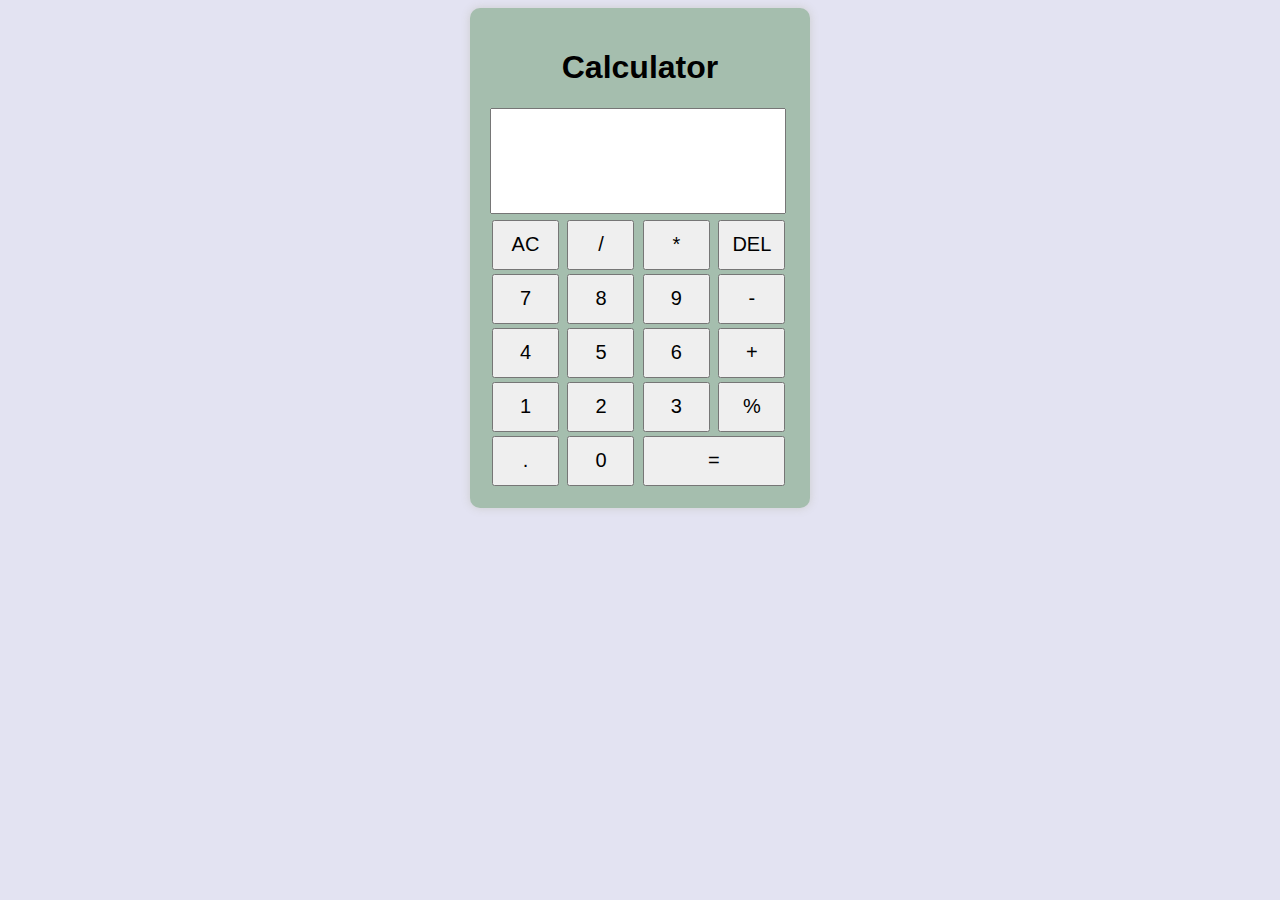
==== calculator.html @ 36f21e9b "first commit" ====
<!DOCTYPE html>
<html lang="en">
<head>
    <meta charset="UTF-8">
    <meta http-equiv="X-UA-Compatible" content="IE=edge">
    <meta name="viewport" content="width=device-width, initial-scale=1.0">
    <title>Calculator</title>
<link rel="stylesheet" href="calculator.css">
</head>
<body>
    <form>
        <h1>Calculator</h1>
                
            <!-- Where the result will be displayed -->
                <input id="display" type="text" name="display" autocomplete="off">
               
                <div class="try">
                    <div >
                        <button onclick="display.value ='' ">AC</button>
                        <button onclick="display.value +='/' ">/</button>
                        <button onclick="display.value +='*' ">*</button>

                        <!-- slice removes the last value or digit fron the display -->
                        <button onclick="display.value =display.value.toString().slice(0,-1) ">DEL</button>
                    </div> 
                    <div >
                        <button onclick="display.value +='7' ">7</button>
                        <button onclick="display.value +='8' ">8</button>
                        <button onclick="display.value +='9' ">9</button>
                        <button onclick="display.value +='-' ">-</button>
                    </div> 
                    <div >
                        <button onclick="display.value +='4' ">4</button>
                        <button onclick="display.value +='5' ">5</button>
                        <button onclick="display.value +='6' ">6</button>
                        <button onclick="display.value +='+' ">+</button>
                    </div>
                    <div >
                        <button onclick="display.value +='1' ">1</button>
                        <button onclick="display.value +='2' ">2</button>
                        <button onclick="display.value +='3' ">3</button>
                        <button onclick="display.value +='%' ">%</button>
                       
                    </div>
                    <div >
                        <button onclick="display.value +='.' ">.</button>
                        <button onclick="display.value +='0' ">0</button>

                        <!--Evaluate the result-->
                        <!-- eval means that take the value entered an perform calculations -->
                        <button onclick="display.value=eval(display.value)" id="equal">=</button>
                       
                    </div>
               
                
                </div>
    </form>

   <script src="calculator.js"></script>


</body>
</html>
---- calculator.css ----
body {
    font-family: Arial, sans-serif;
    background-color: #e3e3f2;
}

h1 {
    text-align: center;
}

form{
   width: 300px;
    min-height: 400px;
    margin: auto;
    background-color: #a5beae;
    padding: 20px;
    border-radius: 10px;
    box-shadow: 0px 0px 10px #ccc;
    align-items: center;
    cursor: pointer;
}

/* style the display element */
#display{
    text-align: right;
    height: 70px;
    width:276px;
    line-height: 10px;
    padding: 16px 8px;
    font-size: 25px;
   margin-bottom: 4px;
}
#equal{
    width:142px;
}
button{
    width: 67px;
    height: 50px;
    padding: 2px;
    margin: 2px;
    font-size: 20px;
    font-style: normal;
    font-weight:200;
   
}
button:hover{
    color: darkslategrey;
    background-color: rgb(26, 222, 98);
    transition: 0.5s ease-in-out;
}
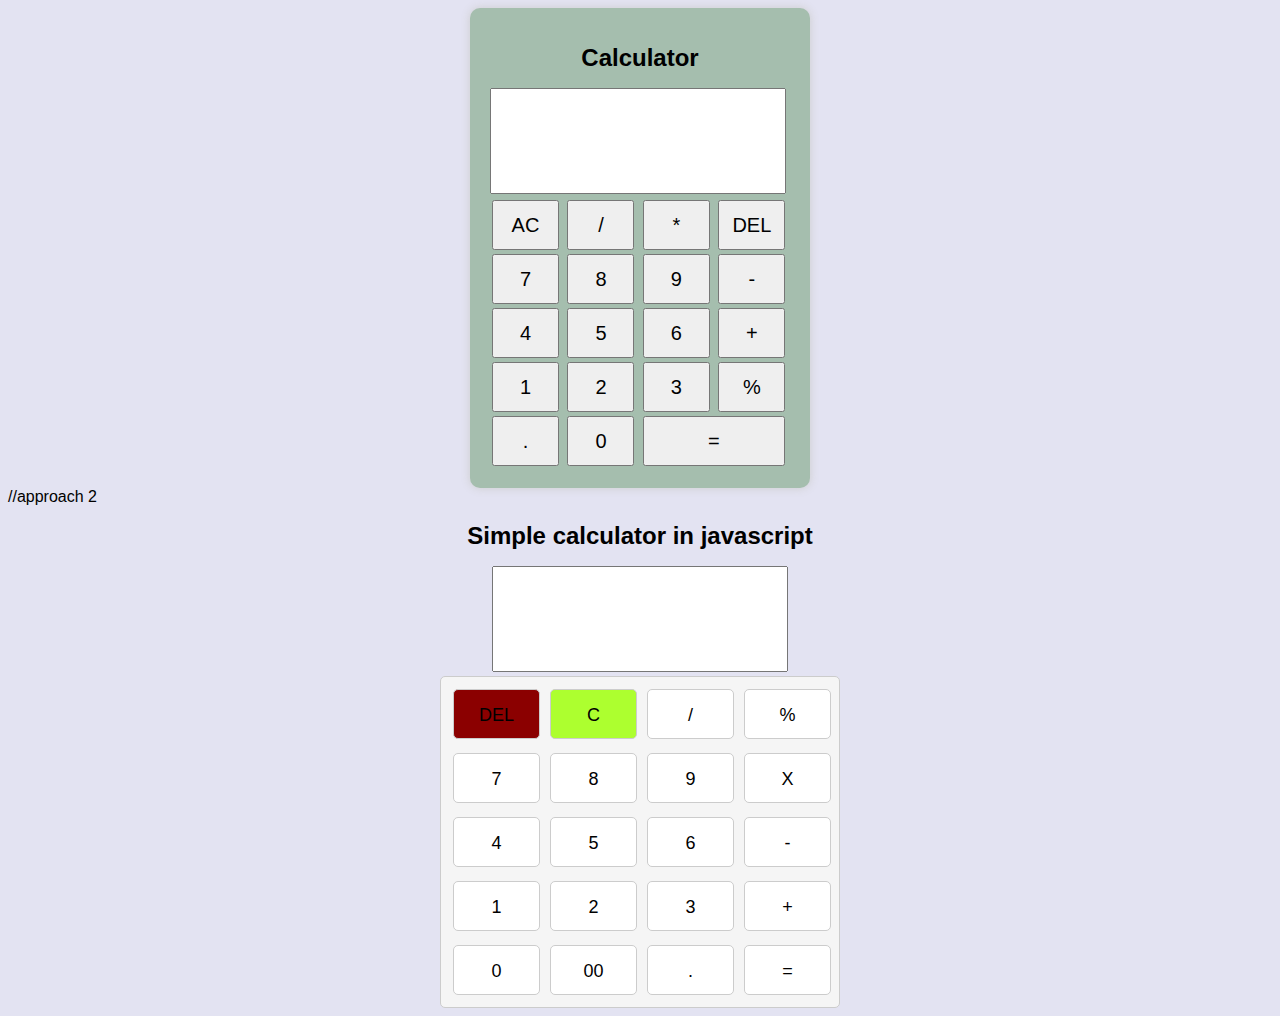
==== commit 4e64233b: "Update calculator.html" ====
--- a/calculator.html
+++ b/calculator.html
@@ -61,3 +61,102 @@
 
 </body>
 </html>
+
+
+
+
+//approach 2
+<!DOCTYPE html>
+<html lang="en">
+<head>
+  <meta charset="UTF-8">
+  <meta name="viewport" content="width=device-width, initial-scale=1.0">
+  <meta http-equiv="X-UA-Compatible" content="ie=edge">
+  <title>Document</title>
+<!--   <link rel="stylesheet" href="styles.css" > -->
+<style>
+    .container {
+  max-width: 400px;
+  margin: 0 auto;
+  text-align: center;
+}
+
+h1 {
+  font-size: 24px;
+}
+
+.calculator {
+  display: grid;
+  grid-template-columns: repeat(4, 1fr);
+  grid-gap: 10px;
+  padding: 10px;
+  background-color: #f5f5f5;
+  border: 1px solid #ccc;
+  border-radius: 5px;
+}
+
+input[type="text"] {
+  grid-column: 1 / span 4;
+  width: 100%;
+  padding: 20px;
+  margin-bottom: 10px;
+  font-size: 28px;
+  font-weight: 600;
+}
+
+ #DEL{
+   background-color: darkred;
+ }
+ #clear{
+   background-color: greenyellow;
+ }
+.btn {
+  width: 100%;
+  padding: 15px;
+  font-size: 18px;
+  background-color: #fff;
+  border: 1px solid #ccc;
+  border-radius: 5px;
+  cursor: pointer;
+}
+
+.btn:hover {
+  background-color: burlywood;
+}
+</style>
+    
+</head>
+<body>
+
+<div class="container">
+  <h1>Simple calculator in javascript</h1>
+  <div >
+    <input id="display" type="text"readonly >
+  </div>
+  <div class="calculator">
+    
+      <button class="btn" id="DEL" onclick="display.value =display.value.toString().slice(0,-1) ">DEL</button>
+      <button class="btn" id="clear" onclick="display.value ='' ">C</button>
+      <button class="btn" onclick="display.value +='/'">/</button>
+      <button class="btn" onclick="display.value +='%'">%</button>
+      <button class="btn" onclick="display.value +=7">7</button>
+      <button class="btn" onclick="display.value +=8">8</button>
+      <button class="btn" onclick="display.value +=9">9</button>
+      <button class="btn" onclick="display.value +='*'">X</button>
+      <button class="btn" onclick="display.value +=4">4</button>
+      <button class="btn" onclick="display.value +=5">5</button>
+      <button class="btn" onclick="display.value +=6"">6</button>
+      <button class="btn" onclick="display.value +='-'">-</button>
+      <button class="btn" onclick="display.value +=1">1</button>
+      <button class="btn" onclick="display.value +=2">2</button>
+      <button class="btn" onclick="display.value +=3">3</button>
+      <button class="btn" onclick="display.value +='+'">+</button>
+      <button class="btn" onclick="display.value +=0">0</button>
+      <button class="btn" onclick="display.value +='00'">00</button>
+      <button class="btn" onclick="display.value +='.'">.</button>
+      <button class="btn" onclick="display.value=eval(display.value)">=</button>
+  </div>
+</div>
+
+</body>
+</html>
